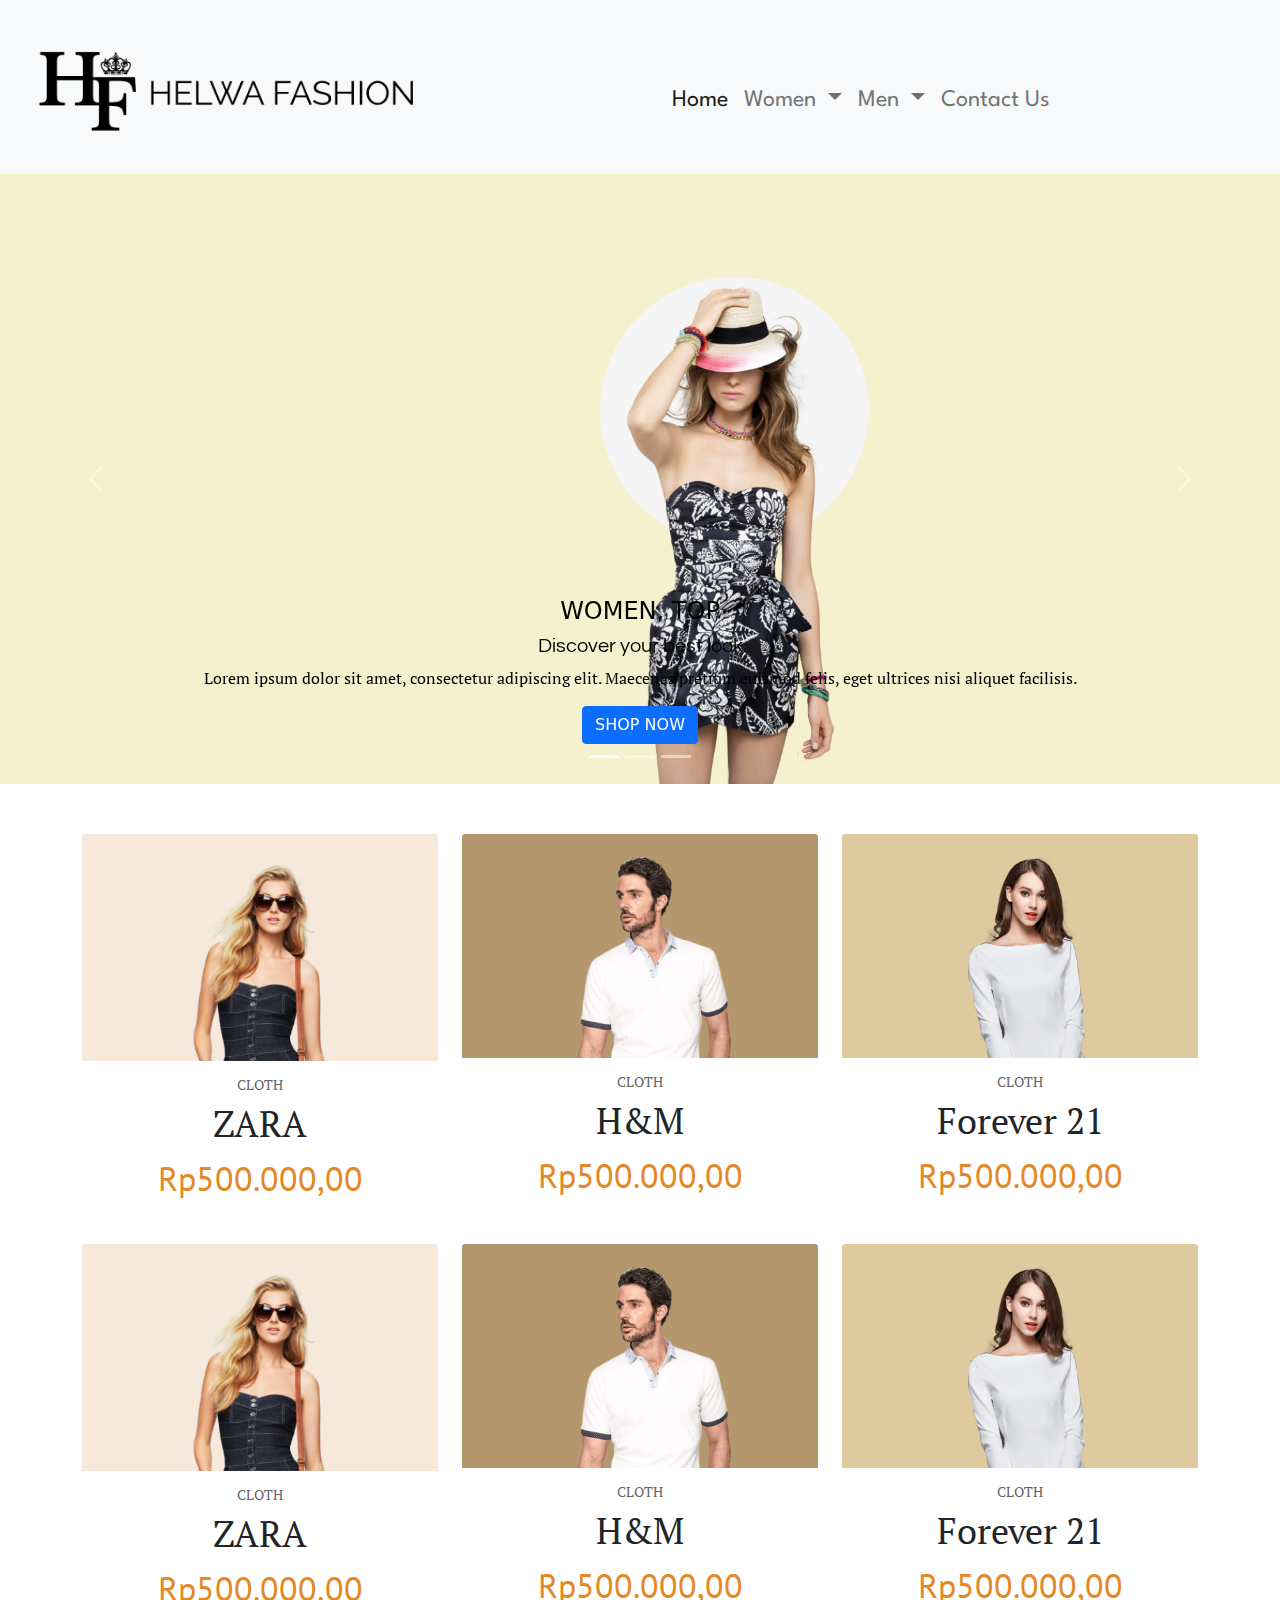
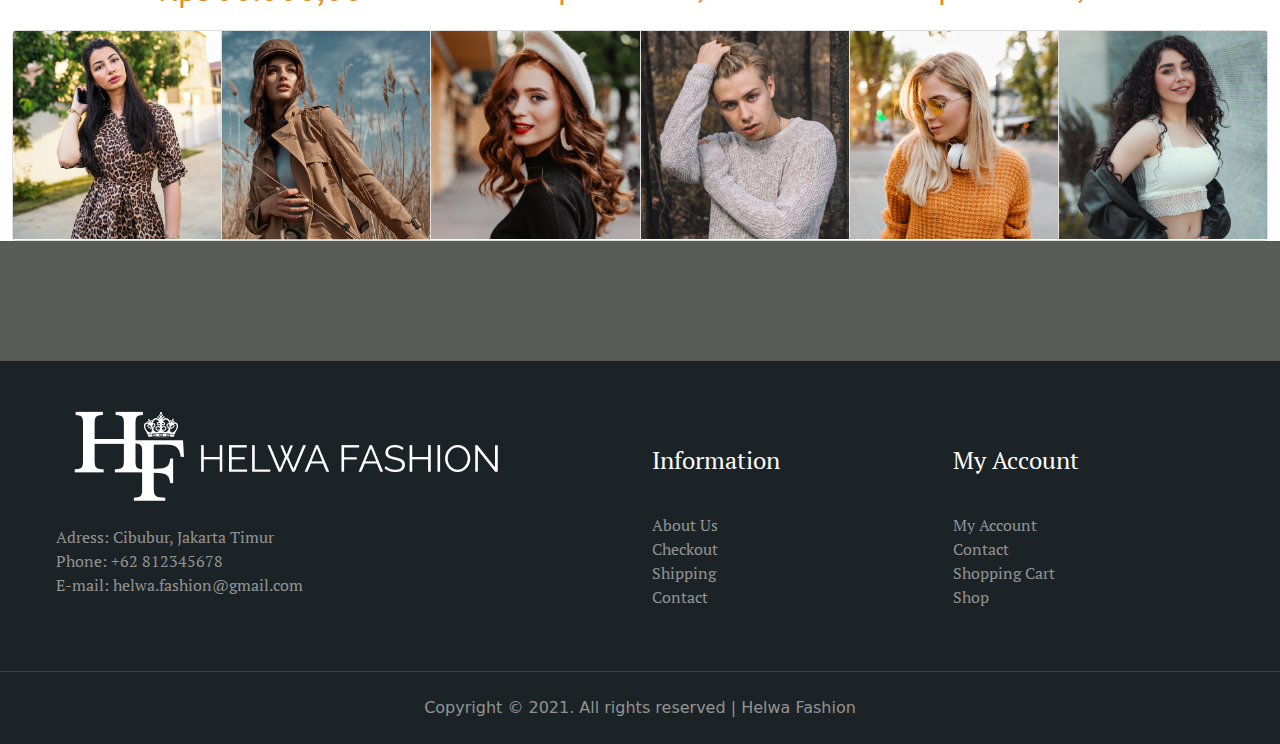
==== index.html @ 792d9d5c "Initial Commit" ====
<!DOCTYPE html>
<html lang="en">
  <head>
    <meta charset="UTF-8" />
    <meta http-equiv="X-UA-Compatible" content="IE=edge" />
    <meta name="viewport" content="width=device-width, initial-scale=1.0" />
    <title>Document</title>
    <link
      rel="stylesheet"
      href="frontend/libraries/bootstrap/css/bootstrap.css"
    />
    <link rel="stylesheet" href="frontend/styles/main.css" />
    <link
      href="https://fonts.googleapis.com/css2?family=PT+Serif&family=Questrial&family=Raleway&family=Spartan&display=swap"
      rel="stylesheet"
    />
    <link
      href="https://fonts.googleapis.com/css2?family=Open+Sans&family=PT+Sans&display=swap"
      rel="stylesheet"
    />
    <link
      href="https://fonts.googleapis.com/css2?family=Fjalla+One&display=swap"
      rel="stylesheet"
    />
  </head>
  <body>
    <nav class="navbar navbar-expand-lg navbar-light bg-light">
      <div class="container-fluid">
        <a class="navbar-brand my-auto" href="#">
          <img
            src="frontend/images/LogoItem.png"
            alt=""
            class="d-inline-block align-text-center"
          />
        </a>
        <button
          class="navbar-toggler"
          type="button"
          data-bs-toggle="collapse"
          data-bs-target="#navbarNavDropdown"
          aria-controls="navbarNavDropdown"
          aria-expanded="false"
          aria-label="Toggle navigation"
        >
          <span class="navbar-toggler-icon"></span>
        </button>
        <div class="collapse navbar-collapse" id="navbarNavDropdown">
          <ul class="navbar-nav ms-auto me-auto">
            <li class="nav-item">
              <a class="nav-link active" aria-current="page" href="index.html"
                >Home</a
              >
            </li>
            <li class="nav-item dropdown">
              <a
                class="nav-link dropdown-toggle"
                href="#"
                id="navbarDropdownMenuLink"
                role="button"
                data-bs-toggle="dropdown"
                aria-expanded="false"
              >
                Women
              </a>
              <ul
                class="dropdown-menu"
                aria-labelledby="navbarDropdownMenuLink"
              >
                <li><a class="dropdown-item" href="#">Action</a></li>
                <li><a class="dropdown-item" href="#">Another action</a></li>
                <li>
                  <a class="dropdown-item" href="#">Something else here</a>
                </li>
              </ul>
            </li>
            <li class="nav-item dropdown">
              <a
                class="nav-link dropdown-toggle"
                href="#"
                id="navbarDropdownMenuLink"
                role="button"
                data-bs-toggle="dropdown"
                aria-expanded="false"
              >
                Men
              </a>
              <ul
                class="dropdown-menu"
                aria-labelledby="navbarDropdownMenuLink"
              >
                <li><a class="dropdown-item" href="#">Action</a></li>
                <li><a class="dropdown-item" href="#">Another action</a></li>
                <li>
                  <a class="dropdown-item" href="#">Something else here</a>
                </li>
              </ul>
            </li>
            <li class="nav-item">
              <a class="nav-link" href="#">Contact Us</a>
            </li>
          </ul>
        </div>
      </div>
    </nav>
    <main>
      <div
        id="carouselExampleCaptions"
        class="carousel slide"
        data-bs-ride="carousel"
      >
        <div class="carousel-indicators">
          <button
            type="button"
            data-bs-target="#carouselExampleCaptions"
            data-bs-slide-to="0"
            class="active"
            aria-current="true"
            aria-label="Slide 1"
          ></button>
          <button
            type="button"
            data-bs-target="#carouselExampleCaptions"
            data-bs-slide-to="1"
            aria-label="Slide 2"
          ></button>
          <button
            type="button"
            data-bs-target="#carouselExampleCaptions"
            data-bs-slide-to="2"
            aria-label="Slide 3"
          ></button>
        </div>
        <div class="carousel-inner">
          <div class="carousel-item active carousel-dark">
            <img
              src="frontend/images/slide1.png"
              class="d-block w-100"
              alt="slide 1"
            />
            <div class="carousel-caption d-none d-md-block">
              <h4>WOMEN, TOP</h4>
              <h5>Discover your best look</h5>
              <p>
                Lorem ipsum dolor sit amet, consectetur adipiscing elit.
                Maecenas pretium euismod felis, eget ultrices nisi aliquet
                facilisis.
              </p>
              <button type="button" class="btn btn-primary btn-shop">
                SHOP NOW
              </button>
            </div>
          </div>
          <div class="carousel-item">
            <img
              src="frontend/images/slide2.png"
              class="d-block w-100"
              alt="slide 2"
            />
            <div class="carousel-caption d-none d-md-block">
              <h4>MEN, TOP</h4>
              <h5>Discover your best look</h5>
              <p>
                Lorem ipsum dolor sit amet, consectetur adipiscing elit.
                Maecenas pretium euismod felis, eget ultrices nisi aliquet
                facilisis.
              </p>
              <button type="button" class="btn btn-primary btn-shop">
                SHOP NOW
              </button>
            </div>
          </div>
          <div class="carousel-item carousel-dark">
            <img
              src="frontend/images/slide3.png"
              class="d-block w-100"
              alt="slide 3"
            />
            <div class="carousel-caption d-none d-md-block">
              <h4>WOMEN, TOP</h4>
              <h5>Discover your best look</h5>
              <p>
                Lorem ipsum dolor sit amet, consectetur adipiscing elit.
                Maecenas pretium euismod felis, eget ultrices nisi aliquet
                facilisis.
              </p>
              <button type="button" class="btn btn-primary btn-shop">
                SHOP NOW
              </button>
            </div>
          </div>
        </div>
        <button
          class="carousel-control-prev"
          type="button"
          data-bs-target="#carouselExampleCaptions"
          data-bs-slide="prev"
        >
          <span class="carousel-control-prev-icon" aria-hidden="true"></span>
          <span class="visually-hidden">Previous</span>
        </button>
        <button
          class="carousel-control-next"
          type="button"
          data-bs-target="#carouselExampleCaptions"
          data-bs-slide="next"
        >
          <span class="carousel-control-next-icon" aria-hidden="true"></span>
          <span class="visually-hidden">Next</span>
        </button>
      </div>
      <div class="container home-catalog">
        <div class="row row-cols-1 row-cols-md-3 g-4">
          <div class="col">
            <div class="card">
              <img
                href="details.html"
                src="frontend/images/align1.png"
                class="card-img-top"
                alt="..."
              />
              <div class="card-body">
                <h4>CLOTH</h4>
                <h5 class="card-title">ZARA</h5>
                <p class="card-text">Rp500.000,00</p>
              </div>
            </div>
          </div>
          <div class="col">
            <div class="card">
              <img
                href="details.html"
                src="frontend/images/align2.png"
                class="card-img-top"
                alt="..."
              />
              <div class="card-body">
                <h4>CLOTH</h4>
                <h5 class="card-title">H&#38;M</h5>
                <p class="card-text">Rp500.000,00</p>
              </div>
            </div>
          </div>
          <div class="col">
            <div class="card">
              <img
                href="details.html"
                src="frontend/images/align3.png"
                class="card-img-top"
                alt="..."
              />
              <div class="card-body">
                <h4>CLOTH</h4>
                <h5 class="card-title">Forever 21</h5>
                <p class="card-text">Rp500.000,00</p>
              </div>
            </div>
          </div>
          <div class="col">
            <div class="card">
              <img
                href="details.html"
                src="frontend/images/align1.png"
                class="card-img-top"
                alt="..."
              />
              <div class="card-body">
                <h4>CLOTH</h4>
                <h5 class="card-title">ZARA</h5>
                <p class="card-text">Rp500.000,00</p>
              </div>
            </div>
          </div>
          <div class="col">
            <div class="card">
              <img
                href="details.html"
                src="frontend/images/align2.png"
                class="card-img-top"
                alt="..."
              />
              <div class="card-body">
                <h4>CLOTH</h4>
                <h5 class="card-title">H&#38;M</h5>
                <p class="card-text">Rp500.000,00</p>
              </div>
            </div>
          </div>
          <div class="col">
            <div class="card">
              <img
                href="details.html"
                src="frontend/images/align3.png"
                class="card-img-top"
                alt="..."
              />
              <div class="card-body">
                <h4>CLOTH</h4>
                <h5 class="card-title">Forever 21</h5>
                <p class="card-text">Rp500.000,00</p>
              </div>
            </div>
          </div>
        </div>
      </div>
      <div class="container-fluid">
        <div class="card-group">
          <div class="card">
            <img
              src="frontend/images/gallery1.png"
              class="card-img-top"
              alt="..."
            />
          </div>
          <div class="card">
            <img
              src="frontend/images/gallery2.png"
              class="card-img-top"
              alt="..."
            />
          </div>
          <div class="card">
            <img
              src="frontend/images/gallery3.png"
              class="card-img-top"
              alt="..."
            />
          </div>
          <div class="card">
            <img
              src="frontend/images/gallery4.png"
              class="card-img-top"
              alt="..."
            />
          </div>
          <div class="card">
            <img
              src="frontend/images/gallery5.png"
              class="card-img-top"
              alt="..."
            />
          </div>
          <div class="card">
            <img src="frontend/images/gallery6.png"card-img-top" alt="...">
          </div>
        </div>
      </div>
      <div class="container-fluid home-pembatas"></div>
    </main>
    <footer>
      <div class="container-fluid footer">
        <div class="row">
          <div class="col-6">
            <div class="container">
              <a class="footer-brand my-auto" href="index.htmdetails.html">
                <img
                  src="frontend/images/LogoPutih.png"
                  alt=""
                  class="d-inline-block align-text-center"
                />
              </a>
            </div>
            <div class="row footer-text">
              <div class="container kolom-1">
                <div class="row">Adress: Cibubur, Jakarta Timur</div>
                <div class="row">Phone: +62 812345678</div>
                <div class="row">E-mail: helwa.fashion@gmail.com</div>
              </div>
            </div>
          </div>
          <div class="col-3 kolom-2">
            <div class="header-footer">
              <h1>Information</h1>
            </div>
            <div class="row footer-text">
              <div class="kolom-2-text">
                <div class="row">
                  <a href="#">About Us</a>
                </div>
                <div class="row">
                  <a href="#">Checkout</a>
                </div>
                <div class="row">
                  <a href="#">Shipping</a>
                </div>
                <div class="row">
                  <a href="#">Contact</a>
                </div>
              </div>
            </div>
          </div>
          <div class="col-3 kolom-2">
            <div class="header-footer">
              <h1>My Account</h1>
            </div>
            <div class="row footer-text">
              <div class="kolom-2-text">
                <div class="row">
                  <a href="#">My Account</a>
                </div>
                <div class="row">
                  <a href="#">Contact</a>
                </div>
                <div class="row">
                  <a href="#">Shopping Cart</a>
                </div>
                <div class="row">
                  <a href="#">Shop</a>
                </div>
              </div>
            </div>
          </div>
        </div>
      </div>
      <div class="container-fluid footer-2">
        <div class="row">
          <div class="col-12 text-center">
            <p class="pt-4 pb-2">
              Copyright &copy 2021. All rights reserved | Helwa Fashion
            </p>
          </div>
        </div>
      </div>
    </footer>
    <script src="frontend/libraries/jquery/jquery-3.6.0.min.js"></script>
    <script src="frontend/libraries/bootstrap/js/bootstrap.js"></script>
  </body>
</html>
---- frontend/styles/main.css ----
.navbar-brand img {
  max-width: 426px;
  padding: 25px;
}

.footer-brand img {
  max-width: 426px;
}

.nav-link {
  padding-top: 35px;
  font-family: "Spartan", sans-serif;
  font-size: 24px;
}

.carousel-caption h5 {
  font-family: "Questrial", sans-serif;
}

.carousel-caption p {
  font-family: "PT Serif", serif;
}

.home-catalog {
  margin-top: 50px;
  text-align: center;
}

.home-catalog .card {
  background: none;
  border: none;
}

.home-catalog img {
  max-height: 338px;
}

.home-catalog h4 {
  font-family: "PT Serif", serif;
  font-size: 14px;
  color: #646464;
}

.home-catalog h5 {
  font-family: "PT Serif", serif;
  font-size: 36px;
}

.home-catalog p {
  font-family: "PT Sans", serif;
  font-size: 34px;
  color: #e48826;
}

.home-pembatas {
  height: 120px;
  background: #585b56;
}

.footer {
  background: #1b2326;
  padding: 50px;
}

.footer .kolom-2 {
  margin-top: 35px;
}

.footer .kolom-2 .kolom-2-text {
  margin-top: 30px;
}

.footer .footer-text {
  font-family: "PT Serif", serif;
  color: #939393;
}

.footer .footer-text .kolom-1 {
  padding: 24px;
  margin-left: 6px;
}

.footer .footer-text a {
  text-decoration: none;
  color: #939393;
}

.footer .header-footer h1 {
  font-family: "PT Serif", serif;
  font-weight: 500;
  font-size: 24px;
  color: #ffffff;
}

.footer-2 {
  border-top: 1px solid #424242;
  background-color: #1b2326;
}

.footer-2 p {
  color: #939393;
}

.login-box {
  margin-top: 50px;
  margin-bottom: 50px;
  background: #afb6c0;
}

.login-box .login-header {
  padding-top: 50px;
  font-family: "Spartan", sans-serif;
  font-size: 26px;
  color: #ffffff;
}

.login-box .login-text {
  margin-top: 25px;
  font-family: "Open Sans", sans-serif;
  font-weight: 700;
  padding-left: 50px;
  padding-right: 50px;
  color: #ffffff;
}

.login-box .form-group {
  padding: 45px;
}

.login-box .form-group .row {
  padding: 5px;
}

.login-box .form-group .btn-login {
  font-family: "Open Sans", sans-serif;
  font-size: 18px;
  color: #ffffff;
  background-color: #000000;
  border: none;
  height: 50px;
}

.login-box .form-group .btn-login:hover {
  text-decoration: none;
  background-color: #767676;
}

.login-box .btn-register {
  font-family: "Open Sans", sans-serif;
  font-size: 18px;
  color: #ffffff;
  background-color: #000000;
  border: none;
  width: 164px;
  height: 55px;
}

.login-box .btn-register:hover {
  text-decoration: none;
  background-color: #767676;
}

.register-box {
  margin-top: 50px;
  margin-bottom: 50px;
  background: #afb6c0;
}

.register-box .register-header {
  margin: 20px;
  font-family: "Spartan", sans-serif;
  font-size: 26px;
  color: #ffffff;
}

.register-box .register-text {
  margin: 20px;
  font-family: "Open Sans", sans-serif;
  font-weight: 700;
  color: #ffffff;
}

.register-box .salutation-text {
  margin: 20px;
  font-family: "Spartan", sans-serif;
  font-size: 18px;
  color: #ffffff;
}

.register-box .salutation-form {
  margin: 20px;
  font-family: "Open Sans", sans-serif;
  color: #000000;
}

.register-box .form-group {
  margin: 20px;
}

.register-box .form-group .row {
  padding-top: 5px;
  padding-bottom: 5px;
}

.register-box .btn-register {
  font-family: "Open Sans", sans-serif;
  font-size: 18px;
  margin-left: 30px;
  color: #ffffff;
  background-color: #000000;
  border: none;
  width: 420px;
  height: 50px;
}

.register-box .btn-register:hover {
  text-decoration: none;
  background-color: #767676;
}

.detail nav {
  margin-top: 16px;
}

.detail .breadcrumb .breadcrumb-item a {
  text-decoration: none;
  color: #000000;
  font-family: "Spartan", sans-serif;
}

.detail .details-catalog {
  margin-top: auto;
}

.detail .details-catalog .card {
  background: none;
  border: none;
}

.detail .text-1 {
  font-family: "PT Serif", serif;
  font-size: 14px;
  color: #989898;
}

.detail .text-2 {
  font-family: "PT Serif", serif;
  font-size: 36px;
}

.detail .text-3 {
  font-family: "PT Serif", serif;
  font-size: 18px;
  color: #4f4f4f;
}

.detail .text-harga {
  font-family: "PT Sans", serif;
  font-size: 34px;
  color: #e48826;
  margin-top: 15px;
  margin-bottom: 10px;
}

.detail .related-text {
  font-family: "PT Serif", sans-serif;
  font-size: 24px;
}

.detail .related-products {
  text-align: center;
}

.detail .related-products .card {
  background: none;
  border: none;
}

.detail .related-products img {
  max-width: 398px;
}

.detail .related-products h4 {
  font-family: "PT Serif", serif;
  font-size: 14px;
  color: #646464;
}

.detail .related-products h5 {
  font-family: "PT Serif", serif;
  font-size: 28px;
}

.detail .related-products p {
  font-family: "PT Sans", serif;
  font-size: 24px;
  color: #e48826;
}

.detail .buttons {
  margin-top: 15px;
  padding: 0;
  display: -webkit-box;
  display: -ms-flexbox;
  display: flex;
}

.detail .buttons .cart-button {
  position: relative;
  outline: 0;
  background-color: #e48826;
  font-family: "Fjalla One", sans-serif;
  color: #fff;
  border: none;
  height: 48px;
  width: 200px;
  padding: 10px;
  border-radius: 10px;
  line-height: 0px;
  overflow: hidden;
  cursor: pointer;
}

.detail .buttons .cart-button:focus {
  outline: none !important;
}

.detail .buttons .cart-button .fa-shopping-cart {
  position: absolute;
  z-index: 2;
  top: 50%;
  left: -20%;
  font-size: 1.8em;
  -webkit-transform: translate(-50%, -50%);
          transform: translate(-50%, -50%);
}

.detail .buttons .cart-button .fa-square {
  position: absolute;
  z-index: 1;
  top: -20%;
  left: 53%;
  font-size: 0.8em;
  -webkit-transform: translate(-50%, -50%);
          transform: translate(-50%, -50%);
}

.detail .buttons .cart-button span {
  position: absolute;
  left: 50%;
  top: 50%;
  color: #fff;
  -webkit-transform: translate(-50%, -50%);
          transform: translate(-50%, -50%);
}

.detail .buttons .cart-button span .added {
  opacity: 0;
}

.detail .buttons .cart-button.clicked .fa-shopping-cart {
  -webkit-animation: cart 2s ease-in forwards;
          animation: cart 2s ease-in forwards;
}

.detail .buttons .cart-button.clicked .fa-square {
  -webkit-animation: box 2s ease-in forwards;
          animation: box 2s ease-in forwards;
}

.detail .buttons .cart-button.clicked span .add-to-cart {
  -webkit-animation: addcart 2s ease-in forwards;
          animation: addcart 2s ease-in forwards;
}

.detail .buttons .cart-button.clicked span .added {
  -webkit-animation: added 2s ease-in forwards;
          animation: added 2s ease-in forwards;
}

@-webkit-keyframes cart {
  0% {
    left: -10%;
  }
  40%,
  60% {
    left: 50%;
  }
  100% {
    left: 110%;
  }
}

@keyframes cart {
  0% {
    left: -10%;
  }
  40%,
  60% {
    left: 50%;
  }
  100% {
    left: 110%;
  }
}

@-webkit-keyframes box {
  0%,
  40% {
    top: -20%;
  }
  60% {
    top: 36%;
    left: 53%;
  }
  100% {
    top: 40%;
    left: 112%;
  }
}

@keyframes box {
  0%,
  40% {
    top: -20%;
  }
  60% {
    top: 36%;
    left: 53%;
  }
  100% {
    top: 40%;
    left: 112%;
  }
}

@-webkit-keyframes addcart {
  0%,
  30% {
    opacity: 1;
  }
  30%,
  100% {
    opacity: 0;
  }
}

@keyframes addcart {
  0%,
  30% {
    opacity: 1;
  }
  30%,
  100% {
    opacity: 0;
  }
}

@-webkit-keyframes added {
  0%,
  80% {
    opacity: 0;
  }
  100% {
    opacity: 1;
  }
}

@keyframes added {
  0%,
  80% {
    opacity: 0;
  }
  100% {
    opacity: 1;
  }
}

.shopping-cart {
  margin: auto;
  min-height: 100vh;
  vertical-align: middle;
  display: -webkit-box;
  display: -ms-flexbox;
  display: flex;
  font-family: "PT Serif", sans-serif;
  font-size: 0.8rem;
  font-weight: bold;
}

.shopping-cart .title {
  margin-bottom: 5vh;
}

.shopping-cart .card {
  margin: auto;
  max-width: 950px;
  width: 90%;
  -webkit-box-shadow: 0 6px 20px 0 rgba(0, 0, 0, 0.19);
          box-shadow: 0 6px 20px 0 rgba(0, 0, 0, 0.19);
  border-radius: 1rem;
  border: transparent;
}

@media (max-width: 767px) {
  .shopping-cart .card {
    margin: 3vh auto;
  }
}

.shopping-cart .cart {
  background-color: #fff;
  padding: 4vh 5vh;
  border-bottom-left-radius: 1rem;
  border-top-left-radius: 1rem;
}

@media (max-width: 767px) {
  .shopping-cart .cart {
    padding: 4vh;
    border-bottom-left-radius: unset;
    border-top-right-radius: 1rem;
  }
}

.shopping-cart .summary {
  background-color: #ddd;
  border-top-right-radius: 1rem;
  border-bottom-right-radius: 1rem;
  padding: 4vh;
  color: #414141;
}

@media (max-width: 767px) {
  .shopping-cart .summary {
    border-top-right-radius: unset;
    border-bottom-left-radius: 1rem;
  }
}

.shopping-cart .summary {
  background-color: #ddd;
  border-top-right-radius: 1rem;
  border-bottom-right-radius: 1rem;
  padding: 4vh;
  color: #414141;
}

@media (max-width: 767px) {
  .shopping-cart .summary {
    border-top-right-radius: unset;
    border-bottom-left-radius: 1rem;
  }
}

.shopping-cart .summary .col-2 {
  padding: 0;
}

.shopping-cart .summary .col-10 {
  padding: 0;
}

.shopping-cart .row {
  margin: 0;
}

.shopping-cart .title b {
  font-size: 1.5rem;
}

.shopping-cart .main {
  margin: 0;
  padding: 2vh 0;
  width: 100%;
}

.shopping-cart .col-2,
.shopping-cart .col {
  padding: 0 1vh;
}

.shopping-cart a {
  padding: 0 1vh;
}

.shopping-cart .close {
  margin-left: auto;
  font-size: 0.7rem;
}

.shopping-cart img {
  width: 3.5rem;
}

.shopping-cart .back-to-shop {
  margin-top: 4.5rem;
}

.shopping-cart h5 {
  margin-top: 4vh;
}

.shopping-cart hr {
  margin-top: 1.25rem;
}

.shopping-cart form {
  padding: 2vh 0;
}

.shopping-cart select {
  border: 1px solid rgba(0, 0, 0, 0.137);
  padding: 1.5vh 1vh;
  margin-bottom: 4vh;
  outline: none;
  width: 100%;
  background-color: #f7f7f7;
}

.shopping-cart input {
  border: 1px solid rgba(0, 0, 0, 0.137);
  padding: 1vh;
  margin-bottom: 4vh;
  outline: none;
  width: 100%;
  background-color: #f7f7f7;
}

.shopping-cart input:focus::-webkit-input-placeholder {
  color: transparent;
}

.shopping-cart .btn {
  background-color: #000;
  border-color: #000;
  color: white;
  width: 100%;
  font-size: 0.7rem;
  margin-top: 4vh;
  padding: 1vh;
  border-radius: 0;
}

.shopping-cart .btn:focus {
  box-shadow: none;
  outline: none;
  box-shadow: none;
  color: white;
  -webkit-box-shadow: none;
  -webkit-user-select: none;
  -webkit-transition: none;
  transition: none;
}

.shopping-cart .btn:focus:hover {
  color: white;
}

.shopping-cart a {
  color: black;
}

.shopping-cart a:hover {
  color: black;
  text-decoration: none;
}

.shopping-cart #code {
  background-image: -webkit-gradient(linear, right top, left top, from(rgba(255, 255, 255, 0.253)), to(rgba(255, 255, 255, 0.185))), url("https://img.icons8.com/small/16/000000/long-arrow-right.png");
  background-image: linear-gradient(to left, rgba(255, 255, 255, 0.253), rgba(255, 255, 255, 0.185)), url("https://img.icons8.com/small/16/000000/long-arrow-right.png");
  background-repeat: no-repeat;
  background-position-x: 95%;
  background-position-y: center;
}
/*# sourceMappingURL=main.css.map */
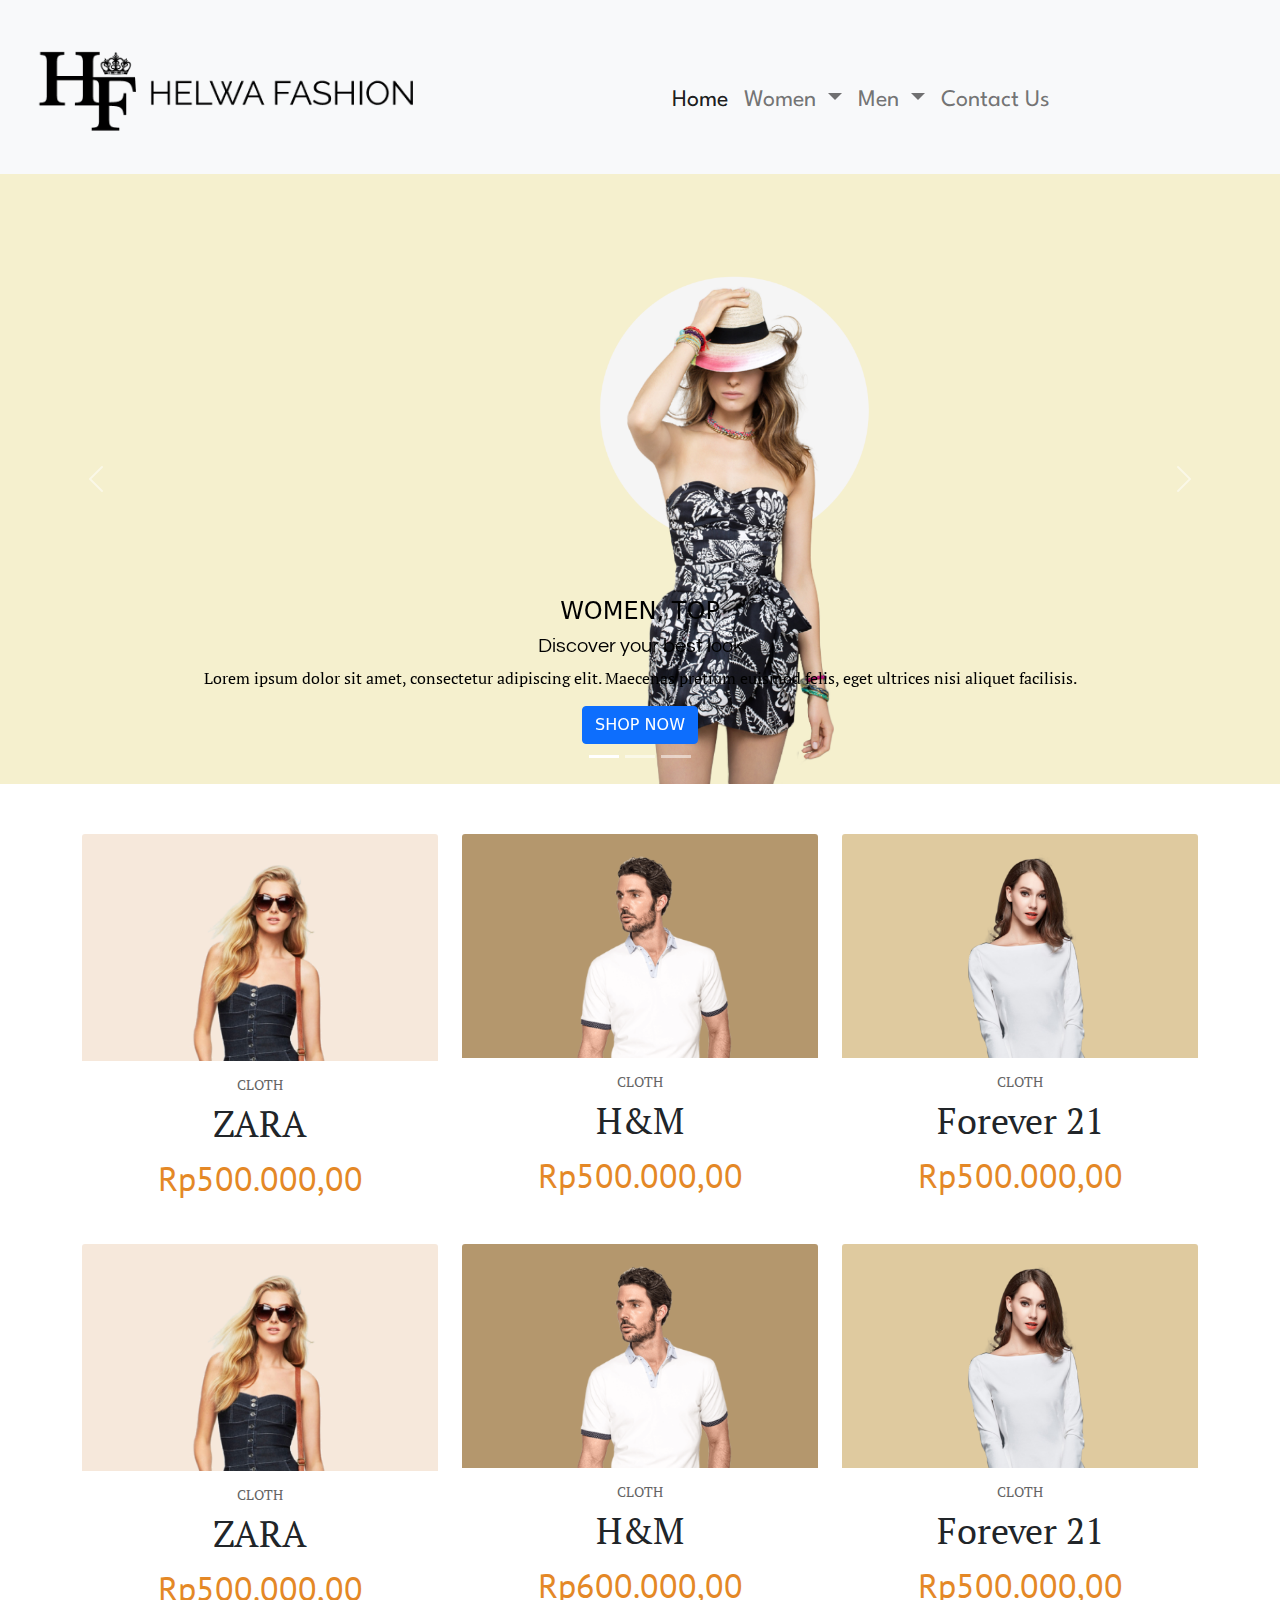
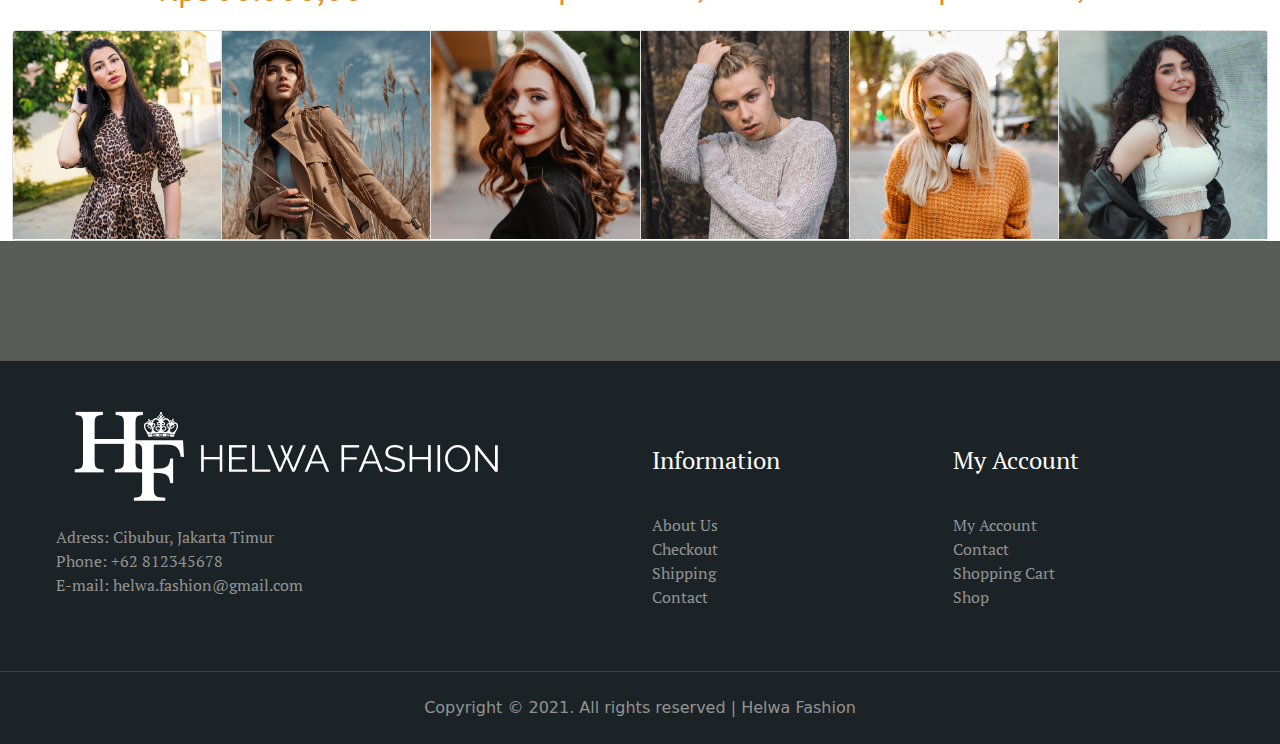
==== commit ec4591a6: "price change" ====
--- a/index.html
+++ b/index.html
@@ -281,7 +281,7 @@
               <div class="card-body">
                 <h4>CLOTH</h4>
                 <h5 class="card-title">H&#38;M</h5>
-                <p class="card-text">Rp500.000,00</p>
+                <p class="card-text">Rp600.000,00</p>
               </div>
             </div>
           </div>
